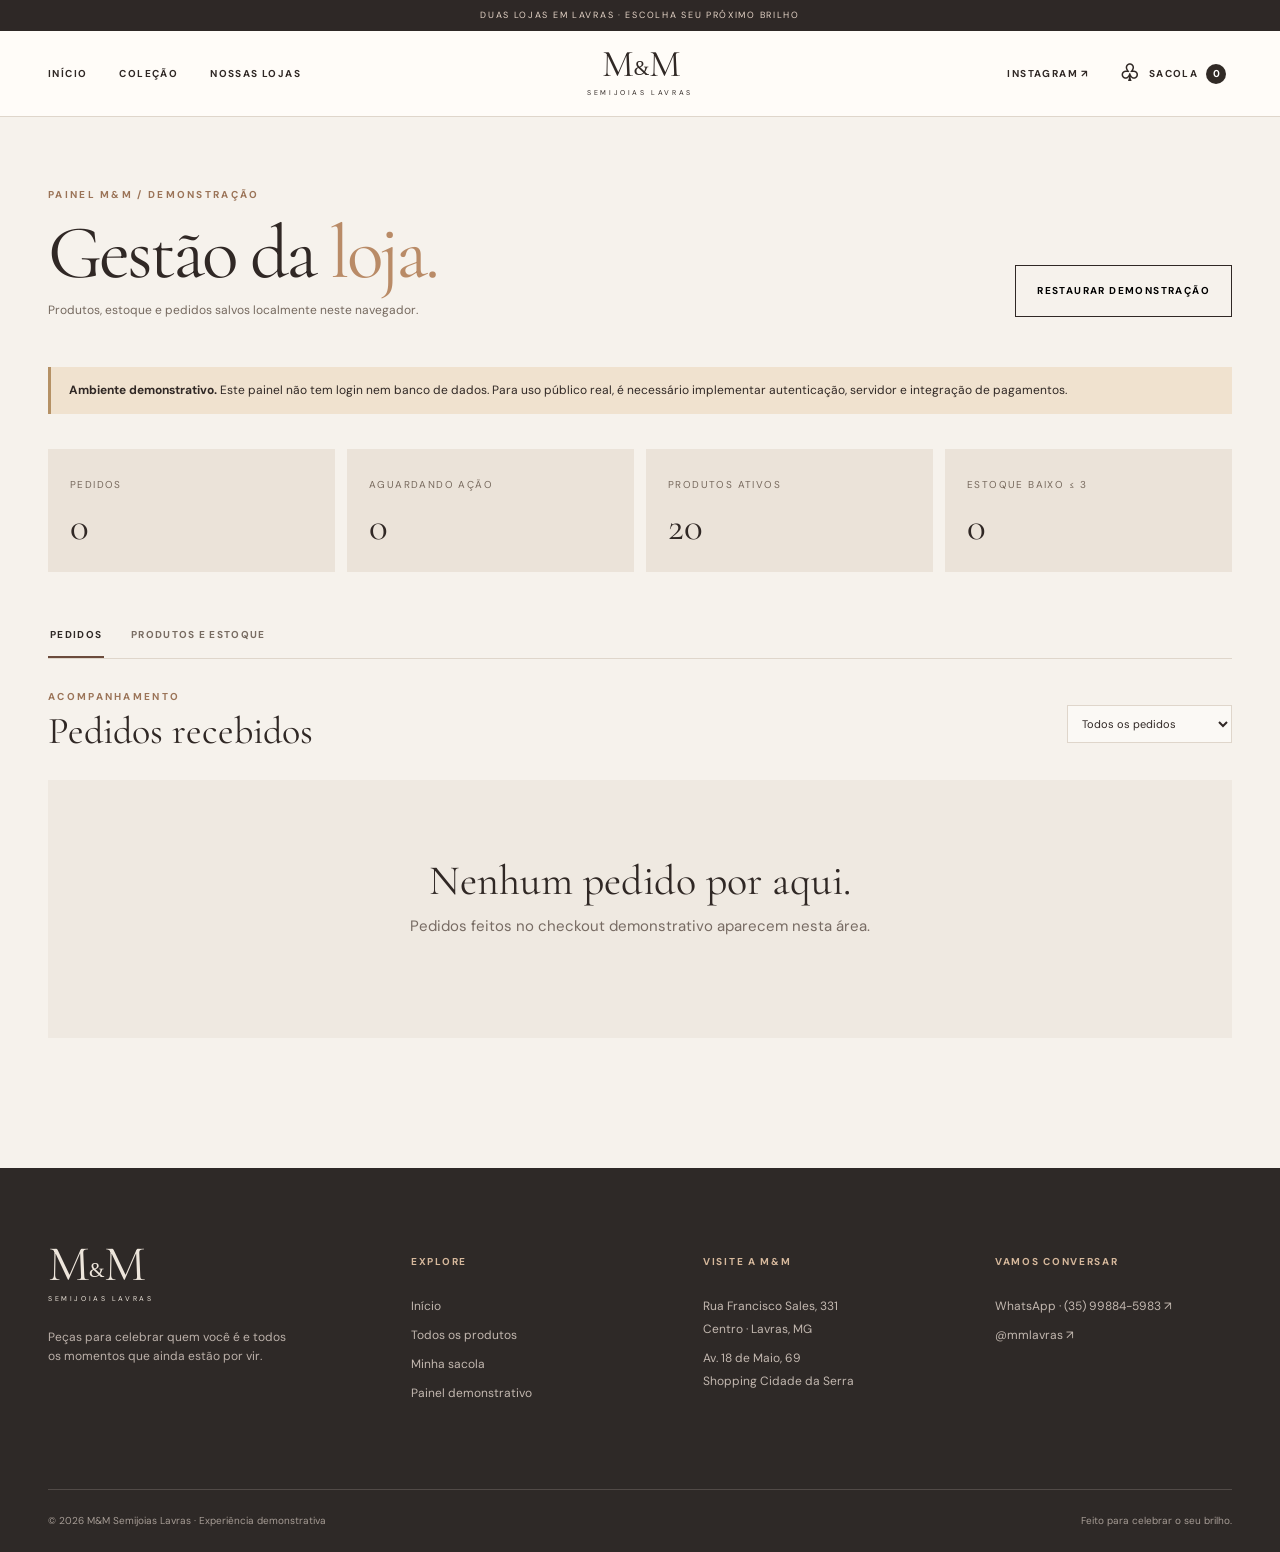
==== admin.html @ 4d73d6c1 "Publica site M&M Semijoias Lavras" ====
<!doctype html><html lang="pt-BR"><head><meta charset="UTF-8"><meta name="viewport" content="width=device-width, initial-scale=1"><meta name="theme-color" content="#2d2724"><title>Painel administrativo — M&M Semijoias Lavras</title><link rel="icon" type="image/svg+xml" href="assets/favicon.svg"><link rel="stylesheet" href="styles.css"><script defer src="app.js"></script></head><body data-page="admin"><div id="site-header"></div><main class="admin-main section-wrap"><div class="admin-heading"><div><span class="eyebrow">PAINEL M&M / DEMONSTRAÇÃO</span><h1>Gestão da <em>loja.</em></h1><p>Produtos, estoque e pedidos salvos localmente neste navegador.</p></div><button id="reset-demo" class="button button-outline">Restaurar demonstração</button></div><div class="admin-alert"><strong>Ambiente demonstrativo.</strong> Este painel não tem login nem banco de dados. Para uso público real, é necessário implementar autenticação, servidor e integração de pagamentos.</div><div class="admin-stats" id="admin-stats"></div><div class="admin-tabs" role="tablist"><button type="button" class="active" data-admin-tab="orders">Pedidos</button><button type="button" data-admin-tab="products">Produtos e estoque</button></div><section id="admin-orders" class="admin-panel"><div class="admin-panel-head"><div><span class="eyebrow">ACOMPANHAMENTO</span><h2>Pedidos recebidos</h2></div><select id="order-filter" aria-label="Filtrar pedidos"><option value="all">Todos os pedidos</option><option value="Aguardando pagamento">Aguardando pagamento</option><option value="Novo">Novos</option><option value="Em separação">Em separação</option><option value="Pronto para retirada">Prontos para retirada</option><option value="Concluído">Concluídos</option><option value="Cancelado">Cancelados</option></select></div><div id="orders-list"></div></section><section id="admin-products" class="admin-panel" hidden><div class="admin-panel-head"><div><span class="eyebrow">CATÁLOGO</span><h2>Produtos e estoque</h2></div><button id="new-product" class="button button-dark">+ Adicionar produto</button></div><div id="admin-product-list"></div></section><dialog id="product-dialog" class="product-dialog"><form id="product-form" method="dialog"><div class="dialog-heading"><div><span class="eyebrow">CATÁLOGO M&M</span><h2 id="dialog-title">Adicionar produto</h2></div><button type="button" id="close-dialog" class="icon-button" aria-label="Fechar">×</button></div><input type="hidden" name="id"><div class="field-grid"><label class="span-2">Nome do produto<input name="title" required placeholder="Ex.: Colar Aurora"></label><label>Categoria<select name="category"><option>Colares</option><option>Brincos</option><option>Anéis</option><option>Pulseiras</option><option>Conjuntos</option></select></label><label>Preço demonstrativo (R$)<input name="price" type="number" min="0.01" step="0.01" required></label><label>Estoque<input name="stock" type="number" min="0" step="1" required></label><label>Etiqueta<input name="badge" placeholder="Ex.: Novidade"></label><label class="span-2">URL da imagem<input name="image" required placeholder="assets/foto-06.webp ou https://..."></label><label class="span-2">Descrição<textarea name="description" rows="3" placeholder="Descreva a peça"></textarea></label></div><div class="dialog-actions"><button type="button" id="cancel-dialog" class="button button-outline">Cancelar</button><button class="button button-dark" type="submit">Salvar produto</button></div></form></dialog></main><div id="site-footer"></div><div id="cart-root"></div><div id="toast" role="status" aria-live="polite"></div></body></html>
---- styles.css ----
@import url('https://fonts.googleapis.com/css2?family=DM+Sans:wght@400;500;600;700&family=Cormorant+Garamond:wght@400;500&display=swap');
:root{--ink:#302825;--cream:#f6f2ec;--paper:#fffcf8;--sand:#e7ddd0;--taupe:#9e8a79;--gold:#b69263;--wine:#653b38;--line:#dfd6cb;--serif:'Cormorant Garamond',Georgia,serif;--sans:'DM Sans',Arial,sans-serif}*{box-sizing:border-box}html{scroll-behavior:smooth}body{margin:0;background:var(--cream);color:var(--ink);font:15px/1.6 var(--sans)}button,input,select,textarea{font:inherit}button{cursor:pointer}a{color:inherit;text-decoration:none}img{display:block;max-width:100%}h1,h2,h3,p{margin-top:0}h1,h2,h3{font-weight:400}.section-wrap{width:min(100% - 96px,1392px);margin-inline:auto}.eyebrow{display:block;color:#9b7458;font-size:10px;font-weight:700;letter-spacing:.23em;line-height:1.5}.eyebrow.light{color:#f1ded0}em{font-style:normal;color:#b98b67}.button{display:inline-flex;align-items:center;justify-content:space-between;gap:34px;padding:15px 21px;border:1px solid transparent;text-transform:uppercase;letter-spacing:.14em;font-size:10px;font-weight:700;min-height:52px;transition:background .25s,color .25s,transform .25s}.button:hover{transform:translateY(-2px)}.button span{font-size:17px;font-weight:400}.button-light{background:var(--paper);color:var(--ink)}.button-light:hover{background:#e8d5c2}.button-dark{background:var(--ink);color:#fff}.button-dark:hover{background:#654844}.button-outline{border-color:var(--ink);background:transparent}.button-outline-light{border-color:#eee6dc;color:#fff}.button-outline-light:hover{background:#fff;color:var(--ink)}.text-link{display:inline-flex;align-items:center;gap:30px;border-bottom:1px solid currentColor;padding-bottom:6px;text-transform:uppercase;letter-spacing:.12em;font-size:10px;font-weight:700}.text-link span{font-size:17px;font-weight:400}.text-link:hover{color:var(--gold)}
.announcement{background:#2e2826;color:#e5d4c7;text-align:center;min-height:31px;display:flex;align-items:center;justify-content:center;padding:5px 15px;font-size:9px;letter-spacing:.19em;text-transform:uppercase}.site-header{position:relative;z-index:40;background:var(--paper);border-bottom:1px solid var(--line)}.header-inner{height:85px;display:grid;grid-template-columns:1fr auto 1fr;align-items:center;width:min(100% - 96px,1392px);margin:auto}.main-nav{display:flex;align-items:center;gap:32px}.main-nav a,.header-actions a{font-size:10px;font-weight:700;letter-spacing:.14em;text-transform:uppercase;transition:color .2s}.main-nav a:hover,.main-nav a.active,.header-actions a:hover{color:#b88763}.logo{font-family:var(--serif);font-size:38px;letter-spacing:-.08em;line-height:.75;text-align:center;white-space:nowrap}.logo span{font-family:Georgia,serif;font-size:20px;vertical-align:middle;margin:0 3px}.logo small{display:block;font:7px var(--sans);letter-spacing:.37em;margin-top:10px;text-transform:uppercase}.header-actions{justify-self:end;display:flex;align-items:center;gap:23px}.cart-trigger{border:0;background:none;display:flex;align-items:center;gap:8px;color:var(--ink);font-size:10px;font-weight:700;letter-spacing:.13em;text-transform:uppercase}.cart-icon{font-size:23px;line-height:1}.cart-count{border-radius:50%;background:#312a26;color:white;font-size:10px;width:20px;height:20px;display:grid;place-items:center;letter-spacing:0}.menu-toggle{display:none;background:none;border:0;font-size:23px}.hero{min-height:660px;height:calc(100svh - 116px);max-height:850px;position:relative;background:#604840;overflow:hidden;color:#fff}.hero-image{position:absolute;inset:0 0 0 40%}.hero-image:before{content:"";position:absolute;inset:0;z-index:1;background:linear-gradient(90deg,#493832 0%,rgba(53,37,34,.12) 38%,rgba(30,20,19,.2) 100%)}.hero-image img{height:100%;width:100%;object-fit:cover;object-position:center 53%}.hero:before{content:"";position:absolute;inset:0 59% 0 0;background:#594139}.hero-content{position:relative;z-index:2;width:min(100% - 96px,1392px);margin:auto;padding-top:clamp(90px,14vh,170px)}.hero h1{font-family:var(--serif);font-size:clamp(74px,9vw,153px);line-height:.9;letter-spacing:-.035em;margin:35px 0 28px}.hero h1 em{color:#e2b58c}.hero p{max-width:340px;color:#f5e7dd;line-height:1.75;margin-bottom:32px}.hero-index{margin-top:60px;color:#e4c7b7;font-size:10px;letter-spacing:.16em}.hero-index span{display:inline-block;width:65px;height:1px;background:#c8a18b;margin:0 15px;vertical-align:middle}.hero-caption{position:absolute;z-index:2;right:22px;bottom:32px;writing-mode:vertical-rl;transform:rotate(180deg);font-size:9px;letter-spacing:.25em}.ticker{display:flex;gap:36px;align-items:center;justify-content:center;overflow:hidden;white-space:nowrap;background:#d8c0a8;min-height:48px;font-size:10px;font-weight:700;letter-spacing:.21em;color:#4d3931}.ticker b{font-size:16px;font-weight:400}.intro{display:grid;grid-template-columns:1fr 2.3fr;gap:60px;padding-block:150px 135px}.intro .asterisk{font-size:60px;color:#b98b67;margin-top:38px}.intro h2,.section-heading h2,.visit h2{font:clamp(44px,5vw,73px)/1.06 var(--serif);letter-spacing:-.035em;margin:0 0 26px}.intro p{max-width:535px;color:#6e625b;font-size:15px;line-height:1.9;margin-bottom:26px}.section-heading{display:flex;justify-content:space-between;align-items:end;gap:25px;margin-bottom:35px}.section-heading h2{margin:12px 0 0}.section-heading .text-link{margin-bottom:11px}.categories{padding-bottom:140px}.category-grid{display:grid;grid-template-columns:1.16fr 1fr 1fr;grid-template-rows:335px 335px;gap:14px}.category-card{position:relative;overflow:hidden;background:#d3c4b5}.category-card.tall{grid-row:span 2}.category-card.wide{grid-column:span 2}.category-card img{width:100%;height:100%;object-fit:cover;transition:transform .6s}.category-card:hover img{transform:scale(1.04)}.category-card:nth-child(2) img{object-position:center 39%}.category-card:nth-child(3) img{object-position:center 40%}.category-card:nth-child(4) img{object-position:center 54%}.category-card:after{content:"";position:absolute;inset:35% 0 0;background:linear-gradient(transparent,rgba(27,18,15,.68))}.category-overlay{position:absolute;z-index:1;inset:auto 25px 23px;color:#fff;display:grid;grid-template-columns:1fr auto;align-items:end}.category-overlay small{grid-column:1/-1;font-size:9px;font-weight:700;letter-spacing:.2em}.category-overlay strong{font:44px var(--serif)}.category-overlay i{font:24px var(--sans);font-style:normal}.featured{padding-bottom:145px}.product-grid{display:grid;grid-template-columns:repeat(4,minmax(0,1fr));gap:25px 16px}.product-card{min-width:0}.product-image{position:relative;background:#e5dbd0;aspect-ratio:4/4.7;overflow:hidden}.product-image img{height:100%;width:100%;object-fit:cover;transition:transform .5s}.product-card:hover .product-image img{transform:scale(1.045)}.product-badge{position:absolute;z-index:2;left:12px;top:12px;background:var(--paper);padding:6px 10px;font-size:8px;font-weight:700;text-transform:uppercase;letter-spacing:.12em}.sold-out{background:#4e4945;color:#fff}.quick-add{position:absolute;right:12px;bottom:12px;width:42px;height:42px;border:0;background:var(--paper);font-size:25px;display:grid;place-items:center;transition:background .2s}.quick-add:hover{background:#d6b797}.quick-add:disabled{opacity:.65;cursor:not-allowed}.product-meta{display:flex;justify-content:space-between;gap:8px;margin:15px 0 3px;color:#9b7a66;font-size:9px;text-transform:uppercase;letter-spacing:.18em}.product-card h3{font-size:15px;font-weight:500;margin:0 0 4px}.product-price{font-size:13px;font-weight:700}.product-card .product-description{font-size:12px;color:#776c64;margin:5px 0 0}.story{display:grid;grid-template-columns:1fr 1fr;min-height:640px;background:#574238}.story-photo img{width:100%;height:100%;object-fit:cover;object-position:center 32%}.story-copy{position:relative;overflow:hidden;display:flex;flex-direction:column;align-items:flex-start;justify-content:center;padding:80px clamp(60px,7vw,130px);color:white}.story-copy h2{font:clamp(50px,5vw,86px)/1.02 var(--serif);margin:23px 0}.story-copy p{max-width:390px;color:#e9dcd0;line-height:1.9;margin-bottom:30px}.story-mark{position:absolute;right:20px;bottom:-75px;font:210px var(--serif);opacity:.09;white-space:nowrap}.story-mark span{font-size:.55em}.service{display:grid;grid-template-columns:repeat(3,1fr);gap:55px;padding-block:93px 100px;text-align:center}.service>div{padding:0 30px}.service-icon{display:block;font:38px var(--serif);color:#ae815f;margin-bottom:13px}.service h3{font:27px var(--serif);margin-bottom:8px}.service p{color:#746960;font-size:12px;margin:0}.visit{border-top:1px solid var(--line);display:grid;grid-template-columns:1fr 1.4fr;gap:80px;padding-block:95px 125px}.visit h2{margin:18px 0}.visit-locations{display:grid;grid-template-columns:1fr 1fr;gap:25px}.visit-locations>div{border-top:1px solid #aa8870;padding-top:17px}.visit-locations small{font-size:9px;font-weight:700;letter-spacing:.16em;color:#ab8062}.visit-locations h3{font:30px var(--serif);margin:18px 0 7px}.visit-locations p{font-size:13px;color:#6e625b;line-height:1.8;min-height:55px}.site-footer{background:#2e2927;color:#eee6dc}.footer-main{display:grid;grid-template-columns:1.3fr 1fr 1fr 1fr;gap:55px;padding-block:78px}.footer-brand .logo{text-align:left;font-size:50px;margin-bottom:25px;display:inline-block}.footer-brand p{font-size:12px;max-width:250px;color:#bcb1aa}.footer-col h3{font-size:10px;letter-spacing:.17em;text-transform:uppercase;font-weight:700;margin:8px 0 25px;color:#d6b89c}.footer-col a,.footer-col p{display:block;font-size:12px;color:#c3b8b0;line-height:1.9;margin:0 0 6px}.footer-col a:hover{color:#fff}.footer-bottom{border-top:1px solid #514a47;padding-block:23px;display:flex;justify-content:space-between;gap:20px;font-size:10px;color:#a69c95}.footer-bottom a{text-decoration:underline}
.page-hero{background:#5b453c;color:#fff;min-height:345px;display:flex;align-items:center;position:relative;overflow:hidden}.catalog-hero:before{content:"";position:absolute;inset:0;background:linear-gradient(90deg,#4f3b34 15%,rgba(70,48,42,.86) 57%,rgba(30,20,17,.15)),url('assets/foto-07.webp') center 50%/cover}.page-hero .section-wrap{position:relative;padding-block:60px}.page-hero h1{font:clamp(58px,7vw,100px)/1 var(--serif);letter-spacing:-.04em;margin:18px 0}.page-hero p{color:#f4e7dc;margin:0}.catalog{padding-block:85px 135px}.catalog-intro{display:flex;align-items:end;justify-content:space-between;gap:30px;margin-bottom:48px}.catalog-intro h2{font:52px var(--serif);margin:6px 0 0}.catalog-intro p{color:#74685f;font-size:12px;max-width:280px;margin:0}.catalog-toolbar{display:flex;justify-content:space-between;align-items:center;gap:20px;border-top:1px solid var(--line);border-bottom:1px solid var(--line);padding:15px 0}.filters{display:flex;flex-wrap:wrap;gap:6px}.filters button{background:transparent;border:1px solid transparent;padding:7px 13px;font-size:11px;color:#72645b}.filters button.active{border-color:#4b3931;color:#302825}.filters button:hover{color:#a77a5d}.catalog-controls{display:flex;gap:10px}.search-box{display:flex;align-items:center;border:1px solid var(--line);padding:0 12px;min-width:185px;background:#fbf9f5}.search-box span{font-size:22px;line-height:1;color:#806a5b}.search-box input{background:none;border:0;outline:0;width:100%;padding:8px;font-size:11px}.catalog-controls select,.admin-panel-head select{padding:10px;border:1px solid var(--line);background:#fbf9f5;color:var(--ink);font-size:11px}.results-count{margin:22px 0;color:#8b7d72;font-size:11px;letter-spacing:.06em}.catalog-grid{row-gap:38px}.empty-state{text-align:center;padding:75px 20px;background:#efe9e1}.empty-state h2,.empty-state h3{font:42px var(--serif);margin:0 0 8px}.empty-state p{color:#776b63;margin-bottom:25px}
.checkout-main{padding-block:75px 140px}.checkout-heading{margin-bottom:55px}.checkout-heading h1,.admin-heading h1{font:clamp(62px,7vw,95px)/1 var(--serif);margin:13px 0 10px;letter-spacing:-.04em}.checkout-heading p,.admin-heading p{font-size:12px;color:#75695f}.checkout-layout{display:grid;grid-template-columns:minmax(0,1.5fr) minmax(320px,.8fr);gap:85px;align-items:start}.checkout-form{min-width:0}.form-section{padding:0 0 42px;margin-bottom:44px;border-bottom:1px solid var(--line)}.form-section-head{display:flex;align-items:center;gap:18px;margin-bottom:25px}.form-section-head span{font:28px var(--serif);color:#aa805f}.form-section-head h2{font:36px var(--serif);margin:0}.field-grid{display:grid;grid-template-columns:1fr 1fr;gap:18px}.field-grid label,.full-label{display:flex;flex-direction:column;gap:7px;font-size:10px;font-weight:700;letter-spacing:.08em;text-transform:uppercase}.field-grid input,.field-grid select,.field-grid textarea,.full-label select{height:47px;min-width:0;border:1px solid #d7cdc1;background:#fffcf8;padding:10px 12px;color:var(--ink);outline:none;font-size:13px;letter-spacing:0;text-transform:none}.field-grid textarea{height:auto;resize:vertical}.field-grid input:focus,.field-grid select:focus,.full-label select:focus{border-color:#997051}.span-2{grid-column:span 2}.choice-row{display:flex;gap:12px;margin-bottom:25px}.choice-card{flex:1;min-width:0;cursor:pointer}.choice-card input{position:absolute;opacity:0;pointer-events:none}.choice-card>span{height:100%;min-height:75px;border:1px solid #d7cdc1;background:#fffcf8;display:flex;flex-direction:column;justify-content:center;padding:13px 16px}.choice-card input:checked+span{border-color:#695043;box-shadow:inset 0 0 0 1px #695043;background:#f0e7dd}.choice-card strong{font-size:12px}.choice-card small{font-size:10px;color:#806f63;line-height:1.4}.form-hint,.demo-note{font-size:11px;color:#806f63;line-height:1.7}.form-hint{margin:-10px 0 20px}.payment-detail{display:flex;align-items:center;gap:18px;padding:18px;background:#eee5da}.payment-detail strong{font-size:12px}.payment-detail p{font-size:11px;color:#76695f;margin:2px 0 0}.pix-symbol{font-size:34px;color:#987252}.submit-order{width:100%;margin-top:0}.demo-note{text-align:center;margin:13px 0}.order-summary{background:#eee6dc;padding:30px;position:sticky;top:25px}.summary-head h2{font:32px var(--serif);margin:8px 0 18px}.summary-item{display:flex;align-items:center;gap:13px;padding:14px 0;border-top:1px solid #d8cbbc}.summary-item img{width:65px;height:76px;object-fit:cover}.summary-item-body{flex:1;min-width:0}.summary-item h3{font-size:12px;font-weight:600;margin:0 0 2px}.summary-item small{font-size:10px;color:#7c7068}.summary-item strong{font-size:11px;white-space:nowrap}.quantity-control{display:inline-flex;align-items:center;gap:11px;margin-top:5px;border:1px solid #d2c4b5;padding:0 5px}.quantity-control button{border:0;background:none;padding:0 3px;font-size:17px}.quantity-control span{font-size:11px}.summary-totals{border-top:1px solid #c9baaa;padding-top:15px;margin-top:10px}.summary-totals>div{display:flex;justify-content:space-between;padding:5px 0;font-size:12px}.summary-totals .summary-grand{border-top:1px solid #c9baaa;margin-top:10px;padding-top:14px;font-size:16px}.order-summary>p{font-size:10px;color:#7c7067;margin:18px 0 0}.success-panel{max-width:690px;margin:30px auto;text-align:center;padding:75px 60px;background:#efe7dd}.success-panel .checkmark{display:grid;place-items:center;border:1px solid #7d705f;border-radius:50%;width:54px;height:54px;margin:0 auto 20px;font-size:28px}.success-panel h2{font:56px var(--serif);margin:12px 0}.success-panel p{color:#6d6159}.success-panel .order-id{display:inline-block;border-top:1px solid var(--line);border-bottom:1px solid var(--line);padding:10px;margin:15px 0 30px;font-size:11px;letter-spacing:.13em}
.admin-main{padding-block:70px 130px}.admin-heading{display:flex;justify-content:space-between;align-items:end;gap:20px}.admin-heading h1{font-size:76px}.admin-heading .button{margin-bottom:15px}.admin-alert{background:#f0e2cf;border-left:3px solid #b59165;padding:14px 18px;font-size:12px;margin:35px 0}.admin-stats{display:grid;grid-template-columns:repeat(4,1fr);gap:12px;margin-bottom:42px}.stat-card{padding:22px;background:#ebe3d9;min-height:115px}.stat-card small{font-size:10px;text-transform:uppercase;letter-spacing:.14em;color:#77695d}.stat-card strong{display:block;font:39px var(--serif);margin-top:8px}.admin-tabs{display:flex;gap:25px;border-bottom:1px solid var(--line);margin-bottom:30px}.admin-tabs button{background:none;border:0;border-bottom:2px solid transparent;padding:13px 2px;text-transform:uppercase;letter-spacing:.13em;font-size:10px;font-weight:700;color:#786c62}.admin-tabs button.active{border-color:#6b4b3c;color:#2e2825}.admin-panel-head{display:flex;align-items:center;justify-content:space-between;gap:15px;margin-bottom:22px}.admin-panel-head h2{font:38px var(--serif);margin:4px 0}.order-card{border:1px solid var(--line);background:#fffcf8;margin-bottom:12px;padding:23px}.order-top{display:flex;justify-content:space-between;gap:20px;align-items:start}.order-top h3{font-size:16px;font-weight:600;margin:5px 0}.order-top small,.order-info{font-size:11px;color:#766b62}.order-total{font-weight:700}.order-detail-grid{display:grid;grid-template-columns:1fr 1fr 1fr;gap:25px;border-top:1px solid var(--line);margin-top:15px;padding-top:15px}.order-detail-grid strong{display:block;font-size:9px;text-transform:uppercase;letter-spacing:.14em;margin-bottom:5px}.order-detail-grid p{font-size:11px;color:#6c625a;margin:0}.order-actions{display:flex;gap:8px;align-items:center;justify-content:flex-end;margin-top:18px}.order-actions select{padding:9px;border:1px solid var(--line);background:#fff;font-size:11px}.order-actions button{background:none;border:1px solid #9f8975;padding:9px 12px;font-size:10px}.status-pill{display:inline-block;border-radius:20px;background:#eee3d5;padding:4px 9px;font-size:9px;font-weight:700;letter-spacing:.06em}.status-pill.done{background:#dce8dc}.status-pill.cancel{background:#eddcda}.admin-product-row{display:grid;grid-template-columns:60px minmax(0,1.2fr) minmax(90px,.5fr) minmax(90px,.5fr) minmax(90px,.5fr) auto;align-items:center;gap:15px;padding:12px 15px;border-bottom:1px solid var(--line);background:#fffcf8}.admin-product-row img{width:58px;height:66px;object-fit:cover}.admin-product-row h3{font-size:12px;font-weight:700;margin:0}.admin-product-row small{font-size:10px;color:#806f64}.admin-product-row strong{font-size:12px}.stock-low{color:#a24437}.row-actions{display:flex;gap:6px}.row-actions button{background:none;border:1px solid var(--line);padding:8px 10px;font-size:10px}.row-actions button:hover{border-color:#87674f}.product-dialog{border:0;padding:0;background:#f7f2eb;box-shadow:0 20px 60px #0005;width:min(95vw,590px);max-height:90vh;overflow:auto}.product-dialog::backdrop{background:#201a17b3}.product-dialog form{padding:30px}.dialog-heading{display:flex;justify-content:space-between;align-items:start;margin-bottom:25px}.dialog-heading h2{font:40px var(--serif);margin:6px 0}.icon-button{background:none;border:0;font-size:28px;line-height:1}.dialog-actions{display:flex;justify-content:flex-end;gap:10px;margin-top:25px}
.cart-overlay{position:fixed;inset:0;background:#201a17a8;z-index:99;opacity:0;visibility:hidden;transition:.25s}.cart-overlay.open{opacity:1;visibility:visible}.cart-drawer{position:fixed;right:0;top:0;bottom:0;width:min(100%,440px);background:var(--cream);z-index:100;transform:translateX(100%);transition:transform .3s;display:flex;flex-direction:column}.cart-drawer.open{transform:translateX(0)}.cart-drawer-head{display:flex;align-items:center;justify-content:space-between;padding:25px 28px;border-bottom:1px solid var(--line)}.cart-drawer-head h2{font:34px var(--serif);margin:0}.cart-drawer-head button{background:none;border:0;font-size:30px}.cart-drawer-body{padding:10px 28px;overflow:auto;flex:1}.cart-drawer-foot{border-top:1px solid var(--line);padding:22px 28px}.cart-drawer-foot>div{display:flex;justify-content:space-between;margin-bottom:15px}.cart-drawer-foot .button{width:100%}.cart-drawer-foot p{font-size:10px;color:#75685f;text-align:center;margin:10px 0 0}.cart-empty{text-align:center;padding:85px 20px;color:#756a62}.cart-empty span{font-size:42px;color:#aa8567}.cart-empty h3{font:32px var(--serif);margin:12px 0 0;color:var(--ink)}.cart-remove{border:0;background:none;text-decoration:underline;color:#866e5f;font-size:10px;padding:0;margin-left:12px}#toast{position:fixed;z-index:120;bottom:25px;left:50%;transform:translate(-50%,15px);background:#302825;color:#fff;padding:12px 18px;font-size:12px;opacity:0;pointer-events:none;transition:.25s;box-shadow:0 8px 30px #0003}#toast.show{opacity:1;transform:translate(-50%,0)}
@media(max-width:1050px){.section-wrap,.header-inner{width:min(100% - 48px,1392px)}.header-inner{height:72px}.main-nav{gap:15px}.header-actions{gap:13px}.hero-content{width:min(100% - 48px,1392px)}.hero{min-height:575px}.category-grid{grid-template-rows:260px 260px}.checkout-layout{gap:35px}.footer-main{gap:25px}}
@media(max-width:760px){.announcement{font-size:8px}.section-wrap,.header-inner{width:min(100% - 32px,1392px)}.header-inner{grid-template-columns:1fr auto 1fr;height:70px}.menu-toggle{display:block;justify-self:start}.main-nav{display:none;position:absolute;top:100%;left:0;right:0;background:var(--paper);padding:20px 16px 27px;box-shadow:0 14px 20px #0002;flex-direction:column;align-items:stretch;gap:0}.main-nav.open{display:flex}.main-nav a{padding:12px;border-bottom:1px solid var(--line)}.header-actions>a{display:none}.cart-trigger>span:not(.cart-icon):not(.cart-count){display:none}.logo{font-size:32px}.logo small{font-size:6px}.hero{height:auto;min-height:670px}.hero:before{inset:0;background:linear-gradient(180deg,#3c2d299e,#4e3833a6)}.hero-image{inset:0}.hero-image:before{background:linear-gradient(180deg,#392a2955,#332324aa)}.hero-image img{object-position:65% center}.hero-content{width:min(100% - 40px,1392px);padding-top:135px}.hero h1{font-size:clamp(68px,15vw,108px)}.hero-caption{display:none}.hero-index{margin-top:70px}.ticker{justify-content:flex-start}.intro{display:block;padding-block:90px}.intro-small{display:flex;align-items:center;justify-content:space-between}.intro .asterisk{margin:0}.intro h2,.section-heading h2,.visit h2{font-size:clamp(43px,9vw,68px)}.section-heading{align-items:start;flex-direction:column}.category-grid{display:grid;grid-template-columns:1fr 1fr;grid-template-rows:300px 230px 230px;gap:9px}.category-card.tall{grid-column:span 2;grid-row:auto}.category-card.wide{grid-column:span 2}.category-overlay{inset:auto 15px 12px}.category-overlay strong{font-size:34px}.categories,.featured{padding-bottom:90px}.product-grid{grid-template-columns:repeat(2,minmax(0,1fr));gap:25px 10px}.story{grid-template-columns:1fr}.story-photo{height:470px}.story-copy{padding:75px 30px;min-height:420px}.service{grid-template-columns:1fr;gap:32px;padding-block:75px}.visit{grid-template-columns:1fr;gap:20px;padding-block:75px}.footer-main{grid-template-columns:1fr 1fr;gap:35px;padding-block:60px}.footer-brand{grid-column:span 2}.catalog{padding-block:65px 90px}.catalog-intro{align-items:start;flex-direction:column;gap:10px}.catalog-toolbar{flex-direction:column;align-items:stretch}.catalog-controls{justify-content:space-between}.search-box{flex:1}.checkout-main{padding-block:55px 90px}.checkout-layout{grid-template-columns:1fr}.order-summary{position:static;grid-row:1}.admin-heading{align-items:start;flex-direction:column}.admin-heading h1{font-size:65px}.admin-stats{grid-template-columns:1fr 1fr}.admin-product-row{grid-template-columns:50px 1fr 65px auto;gap:10px}.admin-product-row img{width:48px;height:55px}.admin-product-row .hide-mobile{display:none}.order-detail-grid{grid-template-columns:1fr 1fr}}
@media(max-width:480px){.hero h1{font-size:65px}.intro h2,.section-heading h2,.visit h2{font-size:44px}.category-grid{grid-template-rows:250px 210px 210px}.product-card h3{font-size:13px}.product-meta{font-size:8px}.story-photo{height:380px}.visit-locations{grid-template-columns:1fr}.visit-locations p{min-height:auto}.footer-main{grid-template-columns:1fr 1fr;gap:20px}.footer-bottom{flex-direction:column}.choice-row{flex-direction:column}.payment-choices{flex-direction:column}.choice-card>span{min-height:59px}.field-grid{grid-template-columns:1fr}.span-2{grid-column:auto}.admin-stats{gap:8px}.stat-card{padding:14px}.admin-product-row{grid-template-columns:48px 1fr 60px}.admin-product-row .row-actions{grid-column:2/-1}.order-detail-grid{grid-template-columns:1fr}.success-panel{padding:55px 22px}}
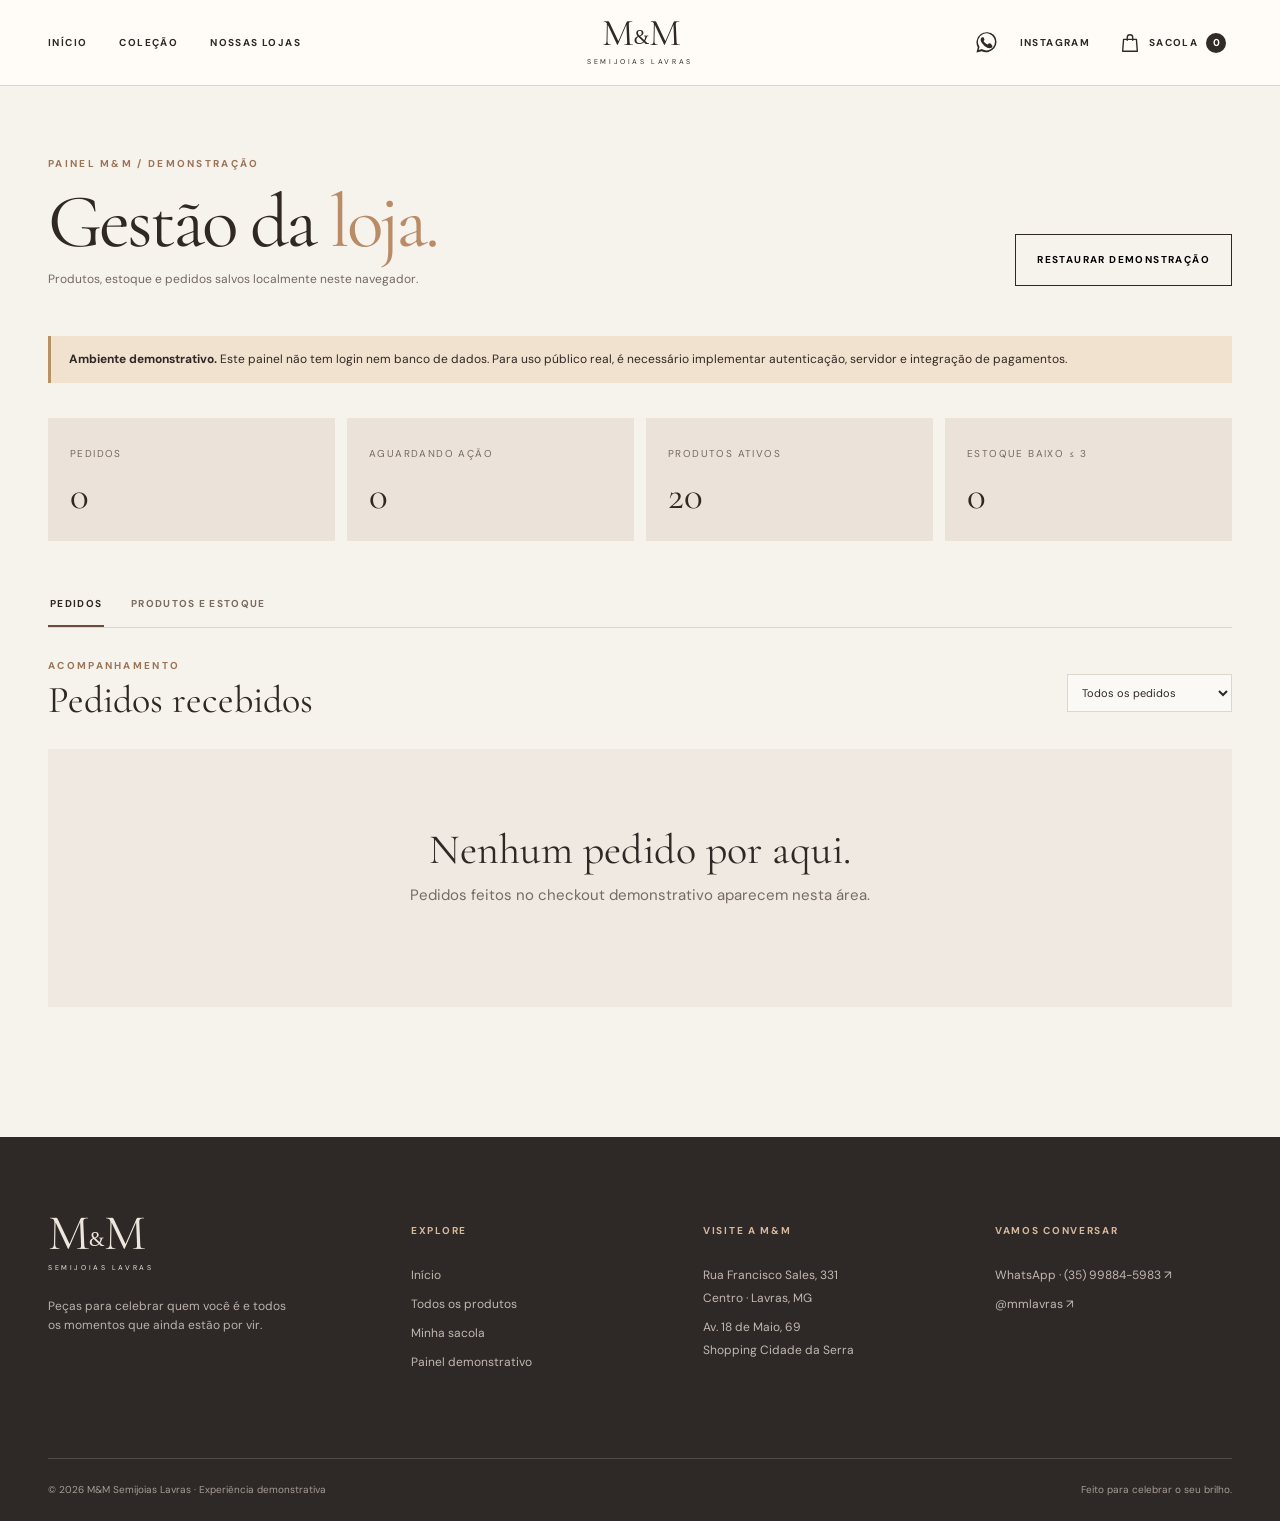
==== commit 054d2f5a: "Atualiza cache dos arquivos do site" ====
--- a/admin.html
+++ b/admin.html
@@ -1,3 +1,4 @@
-<!doctype html><html lang="pt-BR"><head><meta charset="UTF-8"><meta name="viewport" content="width=device-width, initial-scale=1"><meta name="theme-color" content="#2d2724"><title>Painel administrativo — M&M Semijoias Lavras</title><link rel="icon" type="image/svg+xml" href="assets/favicon.svg"><link rel="stylesheet" href="styles.css"><script defer src="app.js"></script></head><body data-page="admin"><div id="site-header"></div><main class="admin-main section-wrap"><div class="admin-heading"><div><span class="eyebrow">PAINEL M&M / DEMONSTRAÇÃO</span><h1>Gestão da <em>loja.</em></h1><p>Produtos, estoque e pedidos salvos localmente neste navegador.</p></div><button id="reset-demo" class="button button-outline">Restaurar demonstração</button></div><div class="admin-alert"><strong>Ambiente demonstrativo.</strong> Este painel não tem login nem banco de dados. Para uso público real, é necessário implementar autenticação, servidor e integração de pagamentos.</div><div class="admin-stats" id="admin-stats"></div><div class="admin-tabs" role="tablist"><button type="button" class="active" data-admin-tab="orders">Pedidos</button><button type="button" data-admin-tab="products">Produtos e estoque</button></div><section id="admin-orders" class="admin-panel"><div class="admin-panel-head"><div><span class="eyebrow">ACOMPANHAMENTO</span><h2>Pedidos recebidos</h2></div><select id="order-filter" aria-label="Filtrar pedidos"><option value="all">Todos os pedidos</option><option value="Aguardando pagamento">Aguardando pagamento</option><option value="Novo">Novos</option><option value="Em separação">Em separação</option><option value="Pronto para retirada">Prontos para retirada</option><option value="Concluído">Concluídos</option><option value="Cancelado">Cancelados</option></select></div><div id="orders-list"></div></section><section id="admin-products" class="admin-panel" hidden><div class="admin-panel-head"><div><span class="eyebrow">CATÁLOGO</span><h2>Produtos e estoque</h2></div><button id="new-product" class="button button-dark">+ Adicionar produto</button></div><div id="admin-product-list"></div></section><dialog id="product-dialog" class="product-dialog"><form id="product-form" method="dialog"><div class="dialog-heading"><div><span class="eyebrow">CATÁLOGO M&M</span><h2 id="dialog-title">Adicionar produto</h2></div><button type="button" id="close-dialog" class="icon-button" aria-label="Fechar">×</button></div><input type="hidden" name="id"><div class="field-grid"><label class="span-2">Nome do produto<input name="title" required placeholder="Ex.: Colar Aurora"></label><label>Categoria<select name="category"><option>Colares</option><option>Brincos</option><option>Anéis</option><option>Pulseiras</option><option>Conjuntos</option></select></label><label>Preço demonstrativo (R$)<input name="price" type="number" min="0.01" step="0.01" required></label><label>Estoque<input name="stock" type="number" min="0" step="1" required></label><label>Etiqueta<input name="badge" placeholder="Ex.: Novidade"></label><label class="span-2">URL da imagem<input name="image" required placeholder="assets/foto-06.webp ou https://..."></label><label class="span-2">Descrição<textarea name="description" rows="3" placeholder="Descreva a peça"></textarea></label></div><div class="dialog-actions"><button type="button" id="cancel-dialog" class="button button-outline">Cancelar</button><button class="button button-dark" type="submit">Salvar produto</button></div></form></dialog></main><div id="site-footer"></div><div id="cart-root"></div><div id="toast" role="status" aria-live="polite"></div></body></html>
+<!doctype html><html lang="pt-BR"><head><meta charset="UTF-8"><meta name="viewport" content="width=device-width, initial-scale=1"><meta name="theme-color" content="#2d2724"><title>Painel administrativo — M&M Semijoias Lavras</title><link rel="icon" type="image/svg+xml" href="assets/favicon.svg"><link rel="stylesheet" href="styles.css?v=20261001"><script defer src="app.js?v=20261001"></script></head><body data-page="admin"><div id="site-header"></div><main class="admin-main section-wrap"><div class="admin-heading"><div><span class="eyebrow">PAINEL M&M / DEMONSTRAÇÃO</span><h1>Gestão da <em>loja.</em></h1><p>Produtos, estoque e pedidos salvos localmente neste navegador.</p></div><button id="reset-demo" class="button button-outline">Restaurar demonstração</button></div><div class="admin-alert"><strong>Ambiente demonstrativo.</strong> Este painel não tem login nem banco de dados. Para uso público real, é necessário implementar autenticação, servidor e integração de pagamentos.</div><div class="admin-stats" id="admin-stats"></div><div class="admin-tabs" role="tablist"><button type="button" class="active" data-admin-tab="orders">Pedidos</button><button type="button" data-admin-tab="products">Produtos e estoque</button></div><section id="admin-orders" class="admin-panel"><div class="admin-panel-head"><div><span class="eyebrow">ACOMPANHAMENTO</span><h2>Pedidos recebidos</h2></div><select id="order-filter" aria-label="Filtrar pedidos"><option value="all">Todos os pedidos</option><option value="Aguardando pagamento">Aguardando pagamento</option><option value="Novo">Novos</option><option value="Em separação">Em separação</option><option value="Pronto para retirada">Prontos para retirada</option><option value="Concluído">Concluídos</option><option value="Cancelado">Cancelados</option></select></div><div id="orders-list"></div></section><section id="admin-products" class="admin-panel" hidden><div class="admin-panel-head"><div><span class="eyebrow">CATÁLOGO</span><h2>Produtos e estoque</h2></div><button id="new-product" class="button button-dark">+ Adicionar produto</button></div><div id="admin-product-list"></div></section><dialog id="product-dialog" class="product-dialog"><form id="product-form" method="dialog"><div class="dialog-heading"><div><span class="eyebrow">CATÁLOGO M&M</span><h2 id="dialog-title">Adicionar produto</h2></div><button type="button" id="close-dialog" class="icon-button" aria-label="Fechar">×</button></div><input type="hidden" name="id"><div class="field-grid"><label class="span-2">Nome do produto<input name="title" required placeholder="Ex.: Colar Aurora"></label><label>Categoria<select name="category"><option>Colares</option><option>Brincos</option><option>Anéis</option><option>Pulseiras</option><option>Conjuntos</option></select></label><label>Preço demonstrativo (R$)<input name="price" type="number" min="0.01" step="0.01" required></label><label>Estoque<input name="stock" type="number" min="0" step="1" required></label><label>Etiqueta<input name="badge" placeholder="Ex.: Novidade"></label><label class="span-2">URL da imagem<input name="image" required placeholder="assets/foto-06.webp ou https://..."></label><label class="span-2">Descrição<textarea name="description" rows="3" placeholder="Descreva a peça"></textarea></label></div><div class="dialog-actions"><button type="button" id="cancel-dialog" class="button button-outline">Cancelar</button><button class="button button-dark" type="submit">Salvar produto</button></div></form></dialog></main><div id="site-footer"></div><div id="cart-root"></div><div id="toast" role="status" aria-live="polite"></div></body></html>
 
 
+
--- a/styles.css
+++ b/styles.css
@@ -8,5 +8,22 @@
 @media(max-width:1050px){.section-wrap,.header-inner{width:min(100% - 48px,1392px)}.header-inner{height:72px}.main-nav{gap:15px}.header-actions{gap:13px}.hero-content{width:min(100% - 48px,1392px)}.hero{min-height:575px}.category-grid{grid-template-rows:260px 260px}.checkout-layout{gap:35px}.footer-main{gap:25px}}
 @media(max-width:760px){.announcement{font-size:8px}.section-wrap,.header-inner{width:min(100% - 32px,1392px)}.header-inner{grid-template-columns:1fr auto 1fr;height:70px}.menu-toggle{display:block;justify-self:start}.main-nav{display:none;position:absolute;top:100%;left:0;right:0;background:var(--paper);padding:20px 16px 27px;box-shadow:0 14px 20px #0002;flex-direction:column;align-items:stretch;gap:0}.main-nav.open{display:flex}.main-nav a{padding:12px;border-bottom:1px solid var(--line)}.header-actions>a{display:none}.cart-trigger>span:not(.cart-icon):not(.cart-count){display:none}.logo{font-size:32px}.logo small{font-size:6px}.hero{height:auto;min-height:670px}.hero:before{inset:0;background:linear-gradient(180deg,#3c2d299e,#4e3833a6)}.hero-image{inset:0}.hero-image:before{background:linear-gradient(180deg,#392a2955,#332324aa)}.hero-image img{object-position:65% center}.hero-content{width:min(100% - 40px,1392px);padding-top:135px}.hero h1{font-size:clamp(68px,15vw,108px)}.hero-caption{display:none}.hero-index{margin-top:70px}.ticker{justify-content:flex-start}.intro{display:block;padding-block:90px}.intro-small{display:flex;align-items:center;justify-content:space-between}.intro .asterisk{margin:0}.intro h2,.section-heading h2,.visit h2{font-size:clamp(43px,9vw,68px)}.section-heading{align-items:start;flex-direction:column}.category-grid{display:grid;grid-template-columns:1fr 1fr;grid-template-rows:300px 230px 230px;gap:9px}.category-card.tall{grid-column:span 2;grid-row:auto}.category-card.wide{grid-column:span 2}.category-overlay{inset:auto 15px 12px}.category-overlay strong{font-size:34px}.categories,.featured{padding-bottom:90px}.product-grid{grid-template-columns:repeat(2,minmax(0,1fr));gap:25px 10px}.story{grid-template-columns:1fr}.story-photo{height:470px}.story-copy{padding:75px 30px;min-height:420px}.service{grid-template-columns:1fr;gap:32px;padding-block:75px}.visit{grid-template-columns:1fr;gap:20px;padding-block:75px}.footer-main{grid-template-columns:1fr 1fr;gap:35px;padding-block:60px}.footer-brand{grid-column:span 2}.catalog{padding-block:65px 90px}.catalog-intro{align-items:start;flex-direction:column;gap:10px}.catalog-toolbar{flex-direction:column;align-items:stretch}.catalog-controls{justify-content:space-between}.search-box{flex:1}.checkout-main{padding-block:55px 90px}.checkout-layout{grid-template-columns:1fr}.order-summary{position:static;grid-row:1}.admin-heading{align-items:start;flex-direction:column}.admin-heading h1{font-size:65px}.admin-stats{grid-template-columns:1fr 1fr}.admin-product-row{grid-template-columns:50px 1fr 65px auto;gap:10px}.admin-product-row img{width:48px;height:55px}.admin-product-row .hide-mobile{display:none}.order-detail-grid{grid-template-columns:1fr 1fr}}
 @media(max-width:480px){.hero h1{font-size:65px}.intro h2,.section-heading h2,.visit h2{font-size:44px}.category-grid{grid-template-rows:250px 210px 210px}.product-card h3{font-size:13px}.product-meta{font-size:8px}.story-photo{height:380px}.visit-locations{grid-template-columns:1fr}.visit-locations p{min-height:auto}.footer-main{grid-template-columns:1fr 1fr;gap:20px}.footer-bottom{flex-direction:column}.choice-row{flex-direction:column}.payment-choices{flex-direction:column}.choice-card>span{min-height:59px}.field-grid{grid-template-columns:1fr}.span-2{grid-column:auto}.admin-stats{gap:8px}.stat-card{padding:14px}.admin-product-row{grid-template-columns:48px 1fr 60px}.admin-product-row .row-actions{grid-column:2/-1}.order-detail-grid{grid-template-columns:1fr}.success-panel{padding:55px 22px}}
+
+/* Refinos solicitados para a experiência da M&M */
+.announcement{display:none}
+.hero{height:calc(100svh - 85px)}
+.hero-content{padding-top:clamp(90px,14vh,170px)}
+.hero h1{max-width:520px;font-size:clamp(68px,6.8vw,108px)}
+.hero p,.hero-content>.button,.hero-index{display:none}
+.intro-small{display:flex;flex-direction:column;align-items:flex-start;gap:28px}
+.intro-accessory{width:100%;max-width:310px;aspect-ratio:1/1.18;object-fit:cover;object-position:center 48%}
+.category-overlay{grid-template-columns:1fr}
+.category-overlay i{display:none}
+.story-copy p{max-width:470px}
+.header-actions .whatsapp-link{display:grid;place-items:center;color:var(--ink)}
+.whatsapp-link svg{width:21px;height:21px;fill:currentColor}
+.cart-trigger .cart-icon{width:22px;height:22px;fill:none;stroke:currentColor;stroke-width:1.5;stroke-linecap:round;stroke-linejoin:round}
+@media(max-width:760px){.hero{height:auto}.hero h1{font-size:clamp(60px,12vw,88px)}.intro-small{flex-direction:row;align-items:center;justify-content:space-between;gap:18px}.intro-accessory{width:86px;height:86px;aspect-ratio:1;object-fit:cover}.header-actions>a:not(.whatsapp-link){display:none}.header-actions .whatsapp-link{display:grid}}
 
 
+
